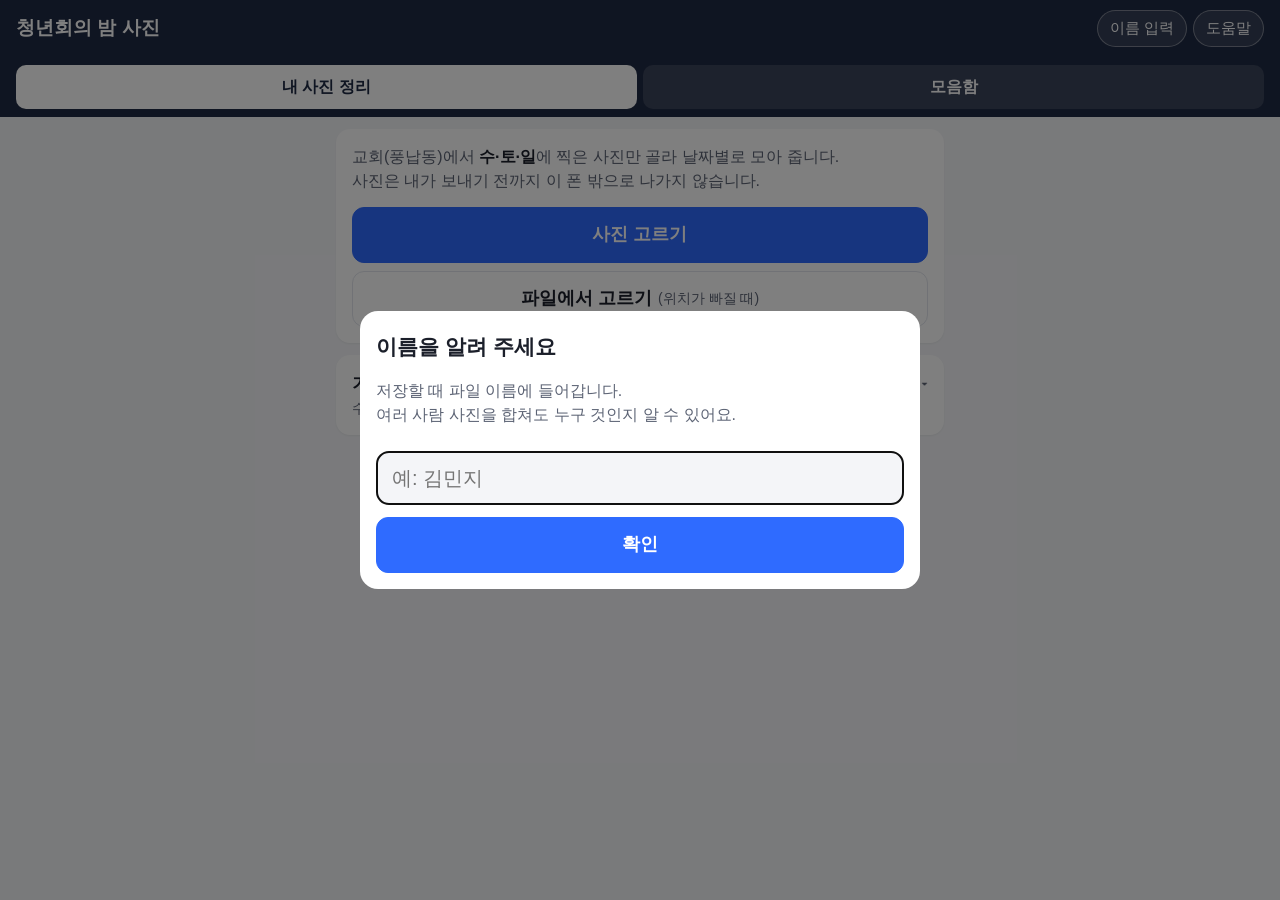
==== index.html @ 259224ff "청년회의 밤 사진 정리 PWA 풍납동·수토일 사진 거르기, 날짜별 정리, 모음함, ZIP 보내기·불러오기  Co-Authored-By: Claude Opus 5.5 <noreply" ====
<!doctype html>
<html lang="ko">
<head>
  <meta charset="utf-8">
  <meta name="viewport" content="width=device-width, initial-scale=1, viewport-fit=cover">
  <title>청년회의 밤 사진</title>
  <meta name="description" content="교회(풍납동)에서 찍은 사진만 골라 날짜별로 정리합니다. 사진은 내가 보내기 전까지 폰 밖으로 나가지 않습니다.">
  <meta name="theme-color" content="#1f2a44">
  <link rel="manifest" href="manifest.webmanifest">
  <link rel="icon" href="icons/icon-192.png">
  <link rel="apple-touch-icon" href="icons/apple-touch-icon.png">
  <meta name="apple-mobile-web-app-capable" content="yes">
  <meta name="mobile-web-app-capable" content="yes">
  <meta name="apple-mobile-web-app-status-bar-style" content="black-translucent">
  <meta name="apple-mobile-web-app-title" content="청년회의 밤">
  <link rel="stylesheet" href="css/style.css">
</head>
<body>
  <header class="top">
    <h1>청년회의 밤 사진</h1>
    <div class="top-actions">
      <button id="nameBtn" class="chip-btn" type="button">이름</button>
      <button id="helpBtn" class="chip-btn" type="button">도움말</button>
    </div>
  </header>

  <nav id="modeNav" class="modes">
    <button type="button" data-mode="mine" class="on">내 사진 정리</button>
    <button type="button" data-mode="box">모음함 <span id="boxCount"></span></button>
  </nav>

  <main id="main">
  <div id="mineView">
    <!-- 1. 사진 고르기 -->
    <section class="card">
      <p class="lead">교회(풍납동)에서 <b>수·토·일</b>에 찍은 사진만 골라 날짜별로 모아 줍니다.<br>사진은 내가 보내기 전까지 이 폰 밖으로 나가지 않습니다.</p>
      <label class="big-btn primary" for="pickPhotos">사진 고르기</label>
      <input id="pickPhotos" type="file" accept="image/*,.heic,.heif" multiple hidden>
      <label class="big-btn ghost" for="pickFiles">파일에서 고르기 <small>(위치가 빠질 때)</small></label>
      <input id="pickFiles" type="file" multiple hidden>
      <div id="progress" class="progress" hidden>
        <div class="progress-text" id="progressText">사진 읽는 중…</div>
        <div class="bar"><div id="progressBar"></div></div>
      </div>
      <button id="clearBtn" class="text-btn" type="button" hidden>불러온 사진 모두 지우고 새로 시작</button>
    </section>

    <!-- 2. 결과 요약 -->
    <section id="summary" class="card" hidden>
      <div class="stats" id="stats"></div>
      <div id="gpsWarn" class="warn" hidden></div>
    </section>

    <!-- 3. 거르는 조건 -->
    <details id="filters" class="card filters">
      <summary>거르는 조건 바꾸기 <span id="filterBrief"></span></summary>
      <div class="field">
        <div class="field-label">요일 <small>(눌러서 켜고 끄기)</small></div>
        <div class="days" id="days"></div>
      </div>
      <div class="field">
        <div class="field-label">기간</div>
        <div class="range">
          <input type="date" id="fromDate"> <span>~</span> <input type="date" id="toDate">
        </div>
      </div>
      <div class="field">
        <div class="field-label">경계 여유 거리 <small>(경계 밖 이만큼까지 풍납동으로 침)</small></div>
        <div class="stepper">
          <button type="button" data-step="-10">−</button>
          <input type="number" id="buffer" inputmode="numeric" min="0" max="1000" step="10">
          <span>m</span>
          <button type="button" data-step="10">+</button>
        </div>
      </div>
      <button id="resetFilters" class="text-btn" type="button">처음 설정으로 되돌리기</button>
    </details>

    <!-- 4. 사진 목록 -->
    <section id="listArea" hidden>
      <div class="tabs" id="tabs" role="tablist"></div>
      <p class="tab-hint" id="tabHint"></p>
      <div id="groups"></div>
    </section>
  </div>

  <!-- 모음함 -->
  <div id="boxView" hidden>
    <section class="card">
      <div class="all-head">
        <div id="boxTotal" class="all-total">모음함</div>
      </div>
      <p class="small-note" style="margin-top:4px" id="boxNote">내가 담은 사진과 다른 임원에게 받은 사진이 이 폰 안에 날짜별로 모여요.</p>
      <div id="boxPeople" class="people"></div>
      <label class="big-btn" for="pickReceived">받은 파일 불러오기 <small>(카톡·메일로 받은 ZIP)</small></label>
      <input id="pickReceived" type="file" accept=".zip,application/zip,application/x-zip-compressed,image/*,.heic,.heif" multiple hidden>
      <div id="boxProgress" class="progress" hidden>
        <div class="progress-text" id="boxProgressText"></div>
        <div class="bar"><div id="boxProgressBar"></div></div>
      </div>
      <button id="boxClear" class="text-btn" type="button" hidden>모음함 비우기</button>
    </section>
    <div id="boxGroups"></div>
  </div>
  </main>

  <!-- 아래 막대 -->
  <div class="savebar" id="boxbar" hidden>
    <div class="savebar-text"><b id="boxShown">0</b>장</div>
    <button id="sendBtn" class="big-btn primary small" type="button">보내기 · 저장</button>
  </div>
  <div class="savebar" id="savebar" hidden>
    <div class="savebar-text"><b id="pickedCount">0</b>장 골랐어요</div>
    <button id="saveBtn" class="big-btn primary small" type="button">모음함에 담기</button>
  </div>

  <!-- 크게 보기 -->
  <div id="viewer" class="viewer" hidden>
    <div class="viewer-top">
      <button id="vClose" class="chip-btn dark" type="button">닫기</button>
      <div id="vInfo" class="viewer-info"></div>
    </div>
    <div class="viewer-img">
      <button id="vPrev" class="nav prev" type="button" aria-label="이전">‹</button>
      <img id="vImg" alt="">
      <button id="vNext" class="nav next" type="button" aria-label="다음">›</button>
    </div>
    <div class="viewer-bottom">
      <button id="vToggle" class="big-btn" type="button">빼기</button>
    </div>
  </div>

  <!-- 창 (이름 / 도움말 / 저장) -->
  <dialog id="nameDlg" class="sheet">
    <form method="dialog" id="nameForm">
      <h2>이름을 알려 주세요</h2>
      <p>저장할 때 파일 이름에 들어갑니다.<br>여러 사람 사진을 합쳐도 누구 것인지 알 수 있어요.</p>
      <input id="nameInput" type="text" maxlength="20" placeholder="예: 김민지" autocomplete="name" required>
      <button class="big-btn primary" type="submit">확인</button>
    </form>
  </dialog>

  <dialog id="helpDlg" class="sheet">
    <div class="sheet-body" id="helpBody"></div>
    <form method="dialog"><button class="big-btn" type="submit">닫기</button></form>
  </dialog>

  <dialog id="sendDlg" class="sheet">
    <div class="sheet-body">
      <h2>보내기 · 저장</h2>
      <p id="sendSummary"></p>
      <div class="field-label" style="margin-top:12px">어떻게 묶을까요?</div>
      <div class="split" id="splitOpts">
        <button type="button" data-split="one" class="on">한 파일로</button>
        <button type="button" data-split="date">날짜별로</button>
        <button type="button" data-split="mail">메일용<small>20MB씩</small></button>
        <button type="button" data-split="big">카톡용<small>200MB씩</small></button>
      </div>
      <p class="small-note" id="splitNote"></p>
      <div id="parts" class="per-date"></div>
      <div id="sendProgress" class="progress" hidden>
        <div class="progress-text" id="sendProgressText"></div>
        <div class="bar"><div id="sendProgressBar"></div></div>
      </div>
    </div>
    <form method="dialog"><button class="big-btn ghost" type="submit">닫기</button></form>
  </dialog>

  <div id="toast" class="toast" hidden></div>

  <script src="js/vendor/exifr.full.umd.js"></script>
  <script type="module" src="js/app.js"></script>
</body>
</html>
---- css/style.css ----
:root {
  --bg: #f4f5f8;
  --card: #ffffff;
  --text: #1b1f2a;
  --sub: #5d6475;
  --line: #e2e5ec;
  --brand: #1f2a44;
  --primary: #2f6bff;
  --primary-text: #ffffff;
  --warn-bg: #fff4e0;
  --warn-text: #7a4b00;
  /* 요일 색 */
  --d0: #e5484d; /* 일 */
  --d1: #7c8495; --d2: #7c8495; --d4: #7c8495; --d5: #7c8495;
  --d3: #2f6bff; /* 수 */
  --d6: #12a150; /* 토 */
  --radius: 14px;
  --safe-b: env(safe-area-inset-bottom, 0px);
}
@media (prefers-color-scheme: dark) {
  :root {
    --bg: #11141b; --card: #1b2029; --text: #eef1f6; --sub: #a3abbc; --line: #2c3340;
    --brand: #0c0f15; --warn-bg: #3a2b10; --warn-text: #ffd590;
    --d0: #ff6b70; --d3: #5b8cff; --d6: #3ccf7c;
    --d1: #8d95a6; --d2: #8d95a6; --d4: #8d95a6; --d5: #8d95a6;
  }
}

* { box-sizing: border-box; -webkit-tap-highlight-color: transparent; }
html, body { margin: 0; }
body {
  background: var(--bg); color: var(--text);
  font-family: -apple-system, BlinkMacSystemFont, "Apple SD Gothic Neo", "Noto Sans KR", "Malgun Gothic", sans-serif;
  font-size: 17px; line-height: 1.5;
  padding-bottom: calc(96px + var(--safe-b));
  -webkit-text-size-adjust: 100%;
}
button, input, select { font: inherit; color: inherit; }
[hidden] { display: none !important; }

.top {
  position: sticky; top: 0; z-index: 10;
  display: flex; align-items: center; justify-content: space-between; gap: 8px;
  padding: calc(env(safe-area-inset-top, 0px) + 10px) 16px 10px;
  background: var(--brand); color: #fff;
}
.top h1 { font-size: 19px; margin: 0; white-space: nowrap; }
.top-actions { display: flex; gap: 6px; min-width: 0; }
.chip-btn {
  border: 1px solid rgba(255,255,255,.35); background: rgba(255,255,255,.1); color: #fff;
  border-radius: 999px; padding: 6px 12px; font-size: 15px; max-width: 9em;
  overflow: hidden; text-overflow: ellipsis; white-space: nowrap;
}
.chip-btn.dark { background: rgba(0,0,0,.4); }

main { max-width: 640px; margin: 0 auto; padding: 12px 16px; }
.card {
  background: var(--card); border-radius: var(--radius); padding: 16px;
  margin-bottom: 12px; box-shadow: 0 1px 2px rgba(0,0,0,.05);
}
.lead { margin: 0 0 14px; color: var(--sub); font-size: 16px; }
.lead b { color: var(--text); }

.big-btn {
  display: flex; align-items: center; justify-content: center; gap: 6px;
  width: 100%; min-height: 56px; padding: 12px 16px; margin: 8px 0 0;
  border: 1px solid var(--line); border-radius: 12px; background: var(--card);
  font-size: 18px; font-weight: 700; cursor: pointer; text-align: center;
}
.big-btn small { font-weight: 400; font-size: 14px; color: var(--sub); }
.big-btn.primary { background: var(--primary); color: var(--primary-text); border-color: var(--primary); }
.big-btn.ghost { background: transparent; }
.big-btn.small { width: auto; min-height: 50px; margin: 0; padding: 10px 22px; }
.big-btn:disabled { opacity: .5; }
.text-btn { background: none; border: 0; color: var(--sub); text-decoration: underline; padding: 10px 0 0; font-size: 15px; }

.progress { margin-top: 14px; }
.progress-text { font-size: 15px; color: var(--sub); margin-bottom: 6px; }
.bar { height: 10px; border-radius: 99px; background: var(--line); overflow: hidden; }
.bar > div { height: 100%; width: 0; background: var(--primary); transition: width .2s; }

/* 요약 */
.stats { display: grid; grid-template-columns: 1fr 1fr; gap: 8px; }
.stat { border: 1px solid var(--line); border-radius: 12px; padding: 10px 12px; background: transparent; text-align: left; }
.stat .n { font-size: 24px; font-weight: 800; line-height: 1.2; }
.stat .l { font-size: 14px; color: var(--sub); }
.stat.total { grid-column: 1 / -1; display: flex; align-items: baseline; gap: 8px; }
.stat.good { border-color: var(--primary); }
.stat.good .n { color: var(--primary); }
button.stat { cursor: pointer; }
.warn { margin-top: 12px; background: var(--warn-bg); color: var(--warn-text); border-radius: 12px; padding: 12px; font-size: 15px; }
.warn button { background: none; border: 0; padding: 0; color: inherit; font-weight: 700; text-decoration: underline; }

/* 조건 */
.filters summary { font-weight: 700; font-size: 17px; cursor: pointer; list-style: none; display: block; position: relative; padding-right: 76px; }
.filters summary::-webkit-details-marker { display: none; }
.filters summary::after { content: "펼치기 ▾"; position: absolute; right: 0; top: 2px; color: var(--sub); font-weight: 400; font-size: 14px; white-space: nowrap; }
.filters[open] summary::after { content: "접기 ▴"; }
#filterBrief { display: block; font-weight: 400; color: var(--sub); font-size: 14px; margin-top: 2px; }
.field { margin-top: 16px; }
.field-label { font-weight: 700; margin-bottom: 8px; }
.field-label small { font-weight: 400; color: var(--sub); }
.days { display: grid; grid-template-columns: repeat(7, 1fr); gap: 6px; }
.day {
  min-height: 48px; border-radius: 10px; border: 2px solid var(--line); background: transparent;
  font-weight: 700; font-size: 17px; color: var(--sub);
}
.day.on { color: #fff; border-color: transparent; }
.range { display: flex; align-items: center; gap: 6px; }
.range input { flex: 1; min-width: 0; min-height: 48px; padding: 8px; border: 1px solid var(--line); border-radius: 10px; background: var(--card); }
.stepper { display: flex; align-items: center; gap: 8px; }
.stepper button { width: 52px; height: 48px; border-radius: 10px; border: 1px solid var(--line); background: var(--card); font-size: 24px; }
.stepper input { width: 90px; min-height: 48px; text-align: center; border: 1px solid var(--line); border-radius: 10px; background: var(--card); font-size: 19px; }

/* 탭 */
.tabs { display: flex; gap: 6px; overflow-x: auto; padding: 2px 0 8px; position: sticky; top: calc(env(safe-area-inset-top, 0px) + 54px); z-index: 5; background: var(--bg); }
.tab {
  flex: 0 0 auto; min-height: 44px; padding: 8px 14px; border-radius: 999px;
  border: 1px solid var(--line); background: var(--card); font-size: 16px; font-weight: 600; white-space: nowrap;
}
.tab.on { background: var(--text); color: var(--bg); border-color: var(--text); }
.tab-hint { margin: 0 0 10px; font-size: 15px; color: var(--sub); }

/* 날짜 묶음 */
.group { background: var(--card); border-radius: var(--radius); margin-bottom: 12px; overflow: hidden; border-left: 6px solid var(--dc, var(--line)); }
.group-head { display: flex; align-items: center; justify-content: space-between; gap: 8px; padding: 10px 12px; }
.group-title { font-weight: 800; font-size: 18px; }
.group-title .dow { color: var(--dc); }
.group-title .cnt { font-weight: 500; color: var(--sub); font-size: 15px; }
.group-all { border: 1px solid var(--line); background: transparent; border-radius: 999px; padding: 6px 12px; font-size: 14px; white-space: nowrap; min-height: 40px; }
.grid { display: grid; grid-template-columns: repeat(4, 1fr); gap: 3px; padding: 0 3px 3px; }
@media (min-width: 520px) { .grid { grid-template-columns: repeat(6, 1fr); } }
.tile { position: relative; aspect-ratio: 1; background: var(--line); border: 0; padding: 0; overflow: hidden; border-radius: 4px; }
.tile img { width: 100%; height: 100%; object-fit: cover; display: block; }
.tile .ph { position: absolute; inset: 0; display: flex; align-items: center; justify-content: center; font-size: 12px; color: var(--sub); }
.tile .badge {
  position: absolute; top: 4px; right: 4px; width: 26px; height: 26px; border-radius: 50%;
  display: flex; align-items: center; justify-content: center; font-size: 15px; font-weight: 800;
  background: rgba(0,0,0,.45); color: #fff; border: 2px solid #fff;
}
.tile.picked .badge { background: var(--primary); }
.tile:not(.picked) img { opacity: .35; filter: grayscale(.8); }
.tile .time { position: absolute; left: 0; bottom: 0; right: 0; font-size: 11px; color: #fff; padding: 10px 4px 2px; background: linear-gradient(transparent, rgba(0,0,0,.55)); text-align: left; }
.empty { text-align: center; color: var(--sub); padding: 30px 10px; }

/* 저장 막대 */
.savebar {
  position: fixed; left: 0; right: 0; bottom: 0; z-index: 20;
  display: flex; align-items: center; justify-content: space-between; gap: 12px;
  padding: 10px 16px calc(10px + var(--safe-b));
  background: var(--card); border-top: 1px solid var(--line); box-shadow: 0 -2px 10px rgba(0,0,0,.06);
}
.savebar-text { font-size: 17px; }
.savebar-text b { font-size: 22px; }

/* 크게 보기 */
.viewer { position: fixed; inset: 0; z-index: 50; background: #000; display: flex; flex-direction: column; color: #fff; }
.viewer-top { display: flex; align-items: center; gap: 10px; padding: calc(env(safe-area-inset-top, 0px) + 10px) 12px 10px; }
.viewer-info { font-size: 15px; line-height: 1.35; min-width: 0; }
.viewer-info small { color: #bbb; display: block; overflow: hidden; text-overflow: ellipsis; white-space: nowrap; }
.viewer-img { flex: 1; position: relative; display: flex; align-items: center; justify-content: center; min-height: 0; }
.viewer-img img { max-width: 100%; max-height: 100%; object-fit: contain; }
.nav { position: absolute; top: 50%; transform: translateY(-50%); width: 48px; height: 72px; border: 0; background: rgba(255,255,255,.15); color: #fff; font-size: 36px; border-radius: 10px; }
.nav.prev { left: 6px; } .nav.next { right: 6px; }
.viewer-bottom { padding: 10px 16px calc(14px + var(--safe-b)); }
.viewer-bottom .big-btn { background: #fff; color: #000; border: 0; }
.viewer-bottom .big-btn.add { background: var(--primary); color: #fff; }

/* 창 */
dialog.sheet {
  width: min(560px, calc(100% - 24px)); max-height: calc(100% - 40px); border: 0; border-radius: 18px;
  padding: 20px 16px 16px; background: var(--card); color: var(--text); overflow: auto;
}
dialog.sheet::backdrop { background: rgba(0,0,0,.5); }
dialog h2 { margin: 0 0 8px; font-size: 21px; }
dialog h3 { margin: 18px 0 6px; font-size: 18px; }
dialog p, dialog li { color: var(--sub); font-size: 16px; }
dialog ol, dialog ul { padding-left: 22px; margin: 6px 0; }
dialog li b, dialog p b { color: var(--text); }
#nameInput { width: 100%; min-height: 54px; font-size: 20px; padding: 10px 14px; border: 2px solid var(--line); border-radius: 12px; background: var(--bg); margin: 8px 0 4px; }
.small-note { font-size: 14px !important; margin: 16px 0 4px; }
.per-date { display: flex; flex-direction: column; gap: 8px; }
.pd-row { display: flex; align-items: center; gap: 6px; border: 1px solid var(--line); border-left: 5px solid var(--dc); border-radius: 10px; padding: 6px 8px; }
.pd-row .pd-label { flex: 1; font-weight: 700; font-size: 15px; }
.pd-row .pd-label small { color: var(--sub); font-weight: 400; }
.pd-row button { min-height: 42px; padding: 6px 10px; border-radius: 8px; border: 1px solid var(--line); background: var(--bg); font-size: 14px; font-weight: 600; }
.pd-row button.done { color: var(--primary); border-color: var(--primary); }
.tip { background: var(--bg); border-radius: 10px; padding: 10px 12px; margin: 8px 0; }

.toast {
  position: fixed; left: 50%; bottom: calc(90px + var(--safe-b)); transform: translateX(-50%); z-index: 60;
  background: rgba(20,20,20,.9); color: #fff; padding: 10px 16px; border-radius: 12px; font-size: 15px; max-width: calc(100% - 32px); text-align: center;
}

/* 모드 전환 */
.modes { display: flex; gap: 6px; padding: 8px 16px; background: var(--brand); position: sticky; top: calc(env(safe-area-inset-top, 0px) + 50px); z-index: 9; }
.modes button { flex: 1; min-height: 44px; border-radius: 10px; border: 0; background: rgba(255,255,255,.12); color: #fff; font-weight: 700; font-size: 16px; }
.modes button.on { background: #fff; color: var(--brand); }
body.has-modes .tabs { top: calc(env(safe-area-inset-top, 0px) + 110px); }
.all-head { display: flex; align-items: center; justify-content: space-between; gap: 8px; }
.all-total { font-size: 20px; font-weight: 800; }
.pill { border: 1px solid var(--line); background: transparent; border-radius: 999px; padding: 6px 14px; min-height: 40px; font-size: 15px; }
.people { display: flex; flex-wrap: wrap; gap: 6px; margin-top: 12px; }
.people button { border: 1px solid var(--line); background: var(--card); border-radius: 999px; padding: 6px 12px; min-height: 40px; font-size: 15px; }
.people button.on { background: var(--text); color: var(--bg); border-color: var(--text); }
.tile .who { position: absolute; left: 0; top: 0; font-size: 11px; color: #fff; background: rgba(0,0,0,.5); padding: 1px 5px; border-bottom-right-radius: 6px; max-width: 100%; overflow: hidden; white-space: nowrap; text-overflow: ellipsis; }
.all-tile img { opacity: 1 !important; filter: none !important; }
h3.or { font-size: 16px !important; margin: 22px 0 0 !important; padding-top: 14px; border-top: 1px solid var(--line); }
.viewer-bottom .big-btn.danger { background: #fff; color: #c22; }
a.big-btn { text-decoration: none; color: var(--text); }
.split { display: grid; grid-template-columns: 1fr 1fr; gap: 6px; }
.split button { min-height: 52px; border-radius: 10px; border: 2px solid var(--line); background: var(--card); font-weight: 700; font-size: 16px; display: flex; flex-direction: column; align-items: center; justify-content: center; line-height: 1.2; }
.split button small { font-weight: 400; font-size: 13px; color: var(--sub); }
.split button.on { border-color: var(--primary); color: var(--primary); }
.pd-row .pd-label { min-width: 0; }
.pd-row button.go { background: var(--primary); color: #fff; border-color: var(--primary); }
.pd-row button.go.done { background: var(--card); color: var(--primary); }
.mine-badge { position: absolute; right: 4px; top: 4px; }
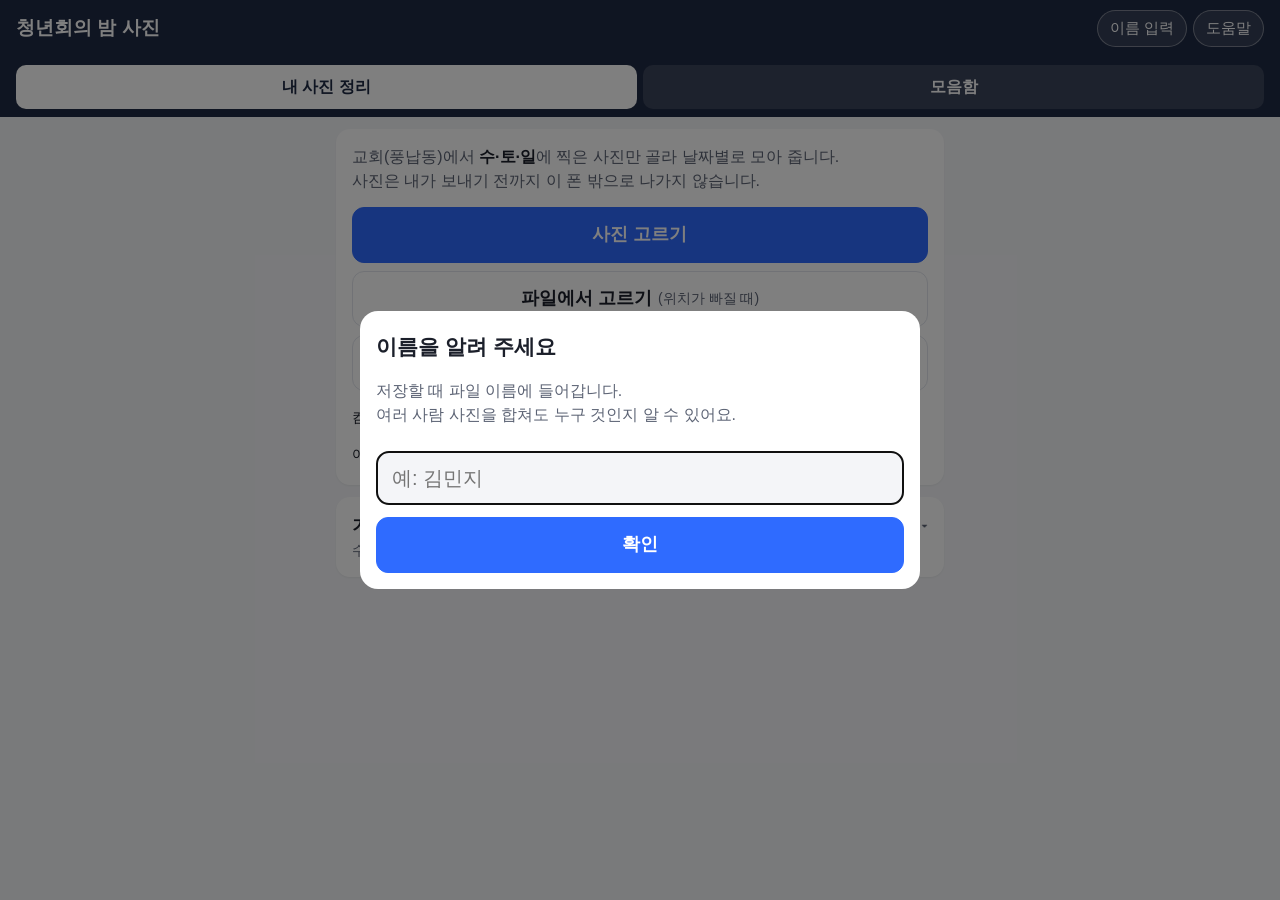
==== commit 6830eb89: "사진 불러오기 개선, 날짜 없는 사진 포함 - 대기열로 3장씩 처리, 선택 수·인식 수·실패 목록 표시 - 파일 이름에서 날짜 찾기, 날짜 출처 표시 - 날짜 없는 사진 기본 포함" ====
--- a/index.html
+++ b/index.html
@@ -35,9 +35,13 @@
     <section class="card">
       <p class="lead">교회(풍납동)에서 <b>수·토·일</b>에 찍은 사진만 골라 날짜별로 모아 줍니다.<br>사진은 내가 보내기 전까지 이 폰 밖으로 나가지 않습니다.</p>
       <label class="big-btn primary" for="pickPhotos">사진 고르기</label>
-      <input id="pickPhotos" type="file" accept="image/*,.heic,.heif" multiple hidden>
+      <input id="pickPhotos" type="file" accept="image/*" multiple hidden>
       <label class="big-btn ghost" for="pickFiles">파일에서 고르기 <small>(위치가 빠질 때)</small></label>
       <input id="pickFiles" type="file" multiple hidden>
+      <label class="big-btn ghost desktop-only" for="pickFolder">폴더째 고르기 <small>(컴퓨터)</small></label>
+      <input id="pickFolder" type="file" webkitdirectory multiple hidden>
+      <p class="small-note desktop-only-text">컴퓨터에서는 사진이나 폴더를 이 화면에 끌어다 놓아도 돼요.</p>
+      <p class="small-note">여러 번 나눠 골라도 앞에 불러온 사진에 이어서 쌓여요.</p>
       <div id="progress" class="progress" hidden>
         <div class="progress-text" id="progressText">사진 읽는 중…</div>
         <div class="bar"><div id="progressBar"></div></div>
@@ -47,7 +51,12 @@
 
     <!-- 2. 결과 요약 -->
     <section id="summary" class="card" hidden>
+      <div id="batchMsg" class="batch-msg" hidden></div>
       <div class="stats" id="stats"></div>
+      <details id="failBox" class="fail-box" hidden>
+        <summary id="failTitle">불러오지 못한 사진</summary>
+        <ul id="failList"></ul>
+      </details>
       <div id="gpsWarn" class="warn" hidden></div>
     </section>
 
@@ -126,6 +135,7 @@
       <button id="vNext" class="nav next" type="button" aria-label="다음">›</button>
     </div>
     <div class="viewer-bottom">
+      <button id="vDate" class="big-btn ghost-dark" type="button" hidden>날짜 정하기</button>
       <button id="vToggle" class="big-btn" type="button">빼기</button>
     </div>
   </div>
@@ -139,6 +149,19 @@
       <button class="big-btn primary" type="submit">확인</button>
     </form>
   </dialog>
+
+  <dialog id="dateDlg" class="sheet">
+    <form method="dialog" id="dateForm">
+      <h2>날짜 정하기</h2>
+      <p id="dateDesc"></p>
+      <input id="dateInput" type="date" required>
+      <button class="big-btn primary" type="submit" value="ok">이 날짜로 정하기</button>
+      <button id="dateClear" class="big-btn ghost" type="submit" value="clear" formnovalidate hidden>날짜 지우기 (날짜 없음으로)</button>
+      <button class="big-btn ghost" type="submit" value="cancel" formnovalidate>취소</button>
+    </form>
+  </dialog>
+
+  <div id="dropCover" class="drop-cover" hidden>여기에 놓으세요</div>
 
   <dialog id="helpDlg" class="sheet">
     <div class="sheet-body" id="helpBody"></div>
--- a/css/style.css
+++ b/css/style.css
@@ -216,3 +216,33 @@
 .pd-row button.go { background: var(--primary); color: #fff; border-color: var(--primary); }
 .pd-row button.go.done { background: var(--card); color: var(--primary); }
 .mine-badge { position: absolute; right: 4px; top: 4px; }
+
+/* 불러오기 결과 */
+.desktop-only, .desktop-only-text { display: none !important; }
+@media (hover: hover) and (pointer: fine) {
+  .desktop-only { display: flex !important; }
+  .desktop-only-text { display: block !important; }
+}
+.batch-msg { margin-bottom: 10px; padding: 10px 12px; border-radius: 12px; background: var(--bg); font-size: 16px; font-weight: 700; }
+.batch-msg.ok { color: #0e7c3e; }
+.batch-msg.bad { color: #b42318; }
+.batch-msg small { display: block; font-weight: 400; color: var(--sub); font-size: 14px; }
+.stat.bad .n { color: #b42318; }
+.fail-box { margin-top: 12px; border: 1px solid var(--line); border-radius: 12px; padding: 10px 12px; }
+.fail-box summary { font-weight: 700; cursor: pointer; color: #b42318; }
+.fail-box ul { margin: 8px 0 0; padding-left: 18px; font-size: 14px; color: var(--sub); max-height: 240px; overflow: auto; }
+.fail-box li b { color: var(--text); word-break: break-all; }
+
+/* 날짜 없음 묶음 · 고르기 */
+.group.nodate { --dc: #8d95a6; }
+.group-tools { display: flex; flex-wrap: wrap; gap: 6px; padding: 0 12px 10px; }
+.group-tools button { border: 1px solid var(--line); background: transparent; border-radius: 999px; padding: 6px 12px; min-height: 40px; font-size: 14px; }
+.group-tools button.primary { background: var(--primary); color: #fff; border-color: var(--primary); }
+.tile.sel { outline: 4px solid var(--primary); outline-offset: -4px; }
+.tile.sel::after { content: "✓"; position: absolute; left: 6px; top: 6px; width: 24px; height: 24px; border-radius: 50%; background: var(--primary); color: #fff; font-weight: 800; display: flex; align-items: center; justify-content: center; font-size: 14px; }
+.tile .src { position: absolute; left: 0; top: 0; font-size: 10px; color: #fff; background: rgba(0,0,0,.5); padding: 1px 4px; border-bottom-right-radius: 6px; }
+#dateInput { width: 100%; min-height: 54px; font-size: 19px; padding: 8px 12px; border: 2px solid var(--line); border-radius: 12px; background: var(--bg); margin: 8px 0 4px; }
+.viewer-bottom { display: flex; flex-direction: column; gap: 8px; }
+.viewer-bottom .big-btn { margin: 0; }
+.viewer-bottom .big-btn.ghost-dark { background: transparent; color: #fff; border: 1px solid rgba(255,255,255,.5); }
+.drop-cover { position: fixed; inset: 12px; z-index: 80; border: 4px dashed var(--primary); border-radius: 20px; background: rgba(47,107,255,.12); display: flex; align-items: center; justify-content: center; font-size: 26px; font-weight: 800; color: var(--primary); pointer-events: none; }
